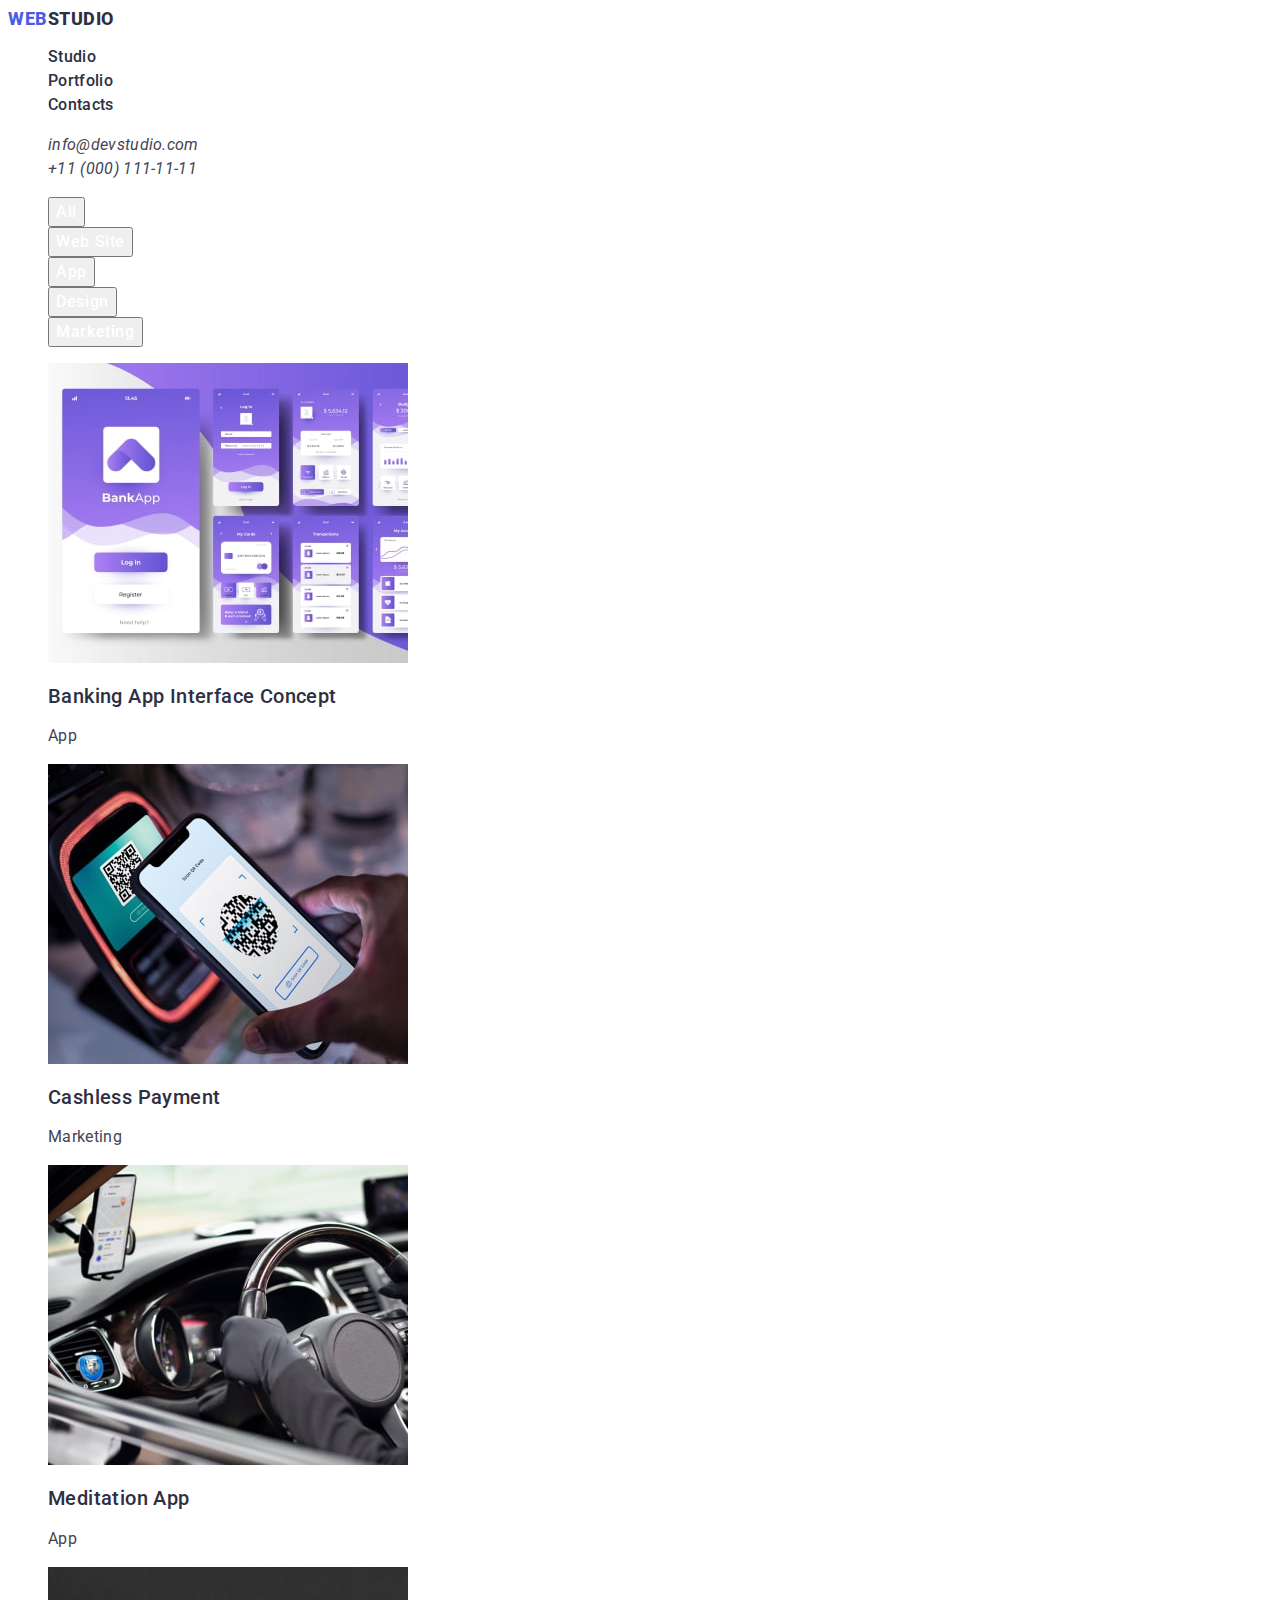
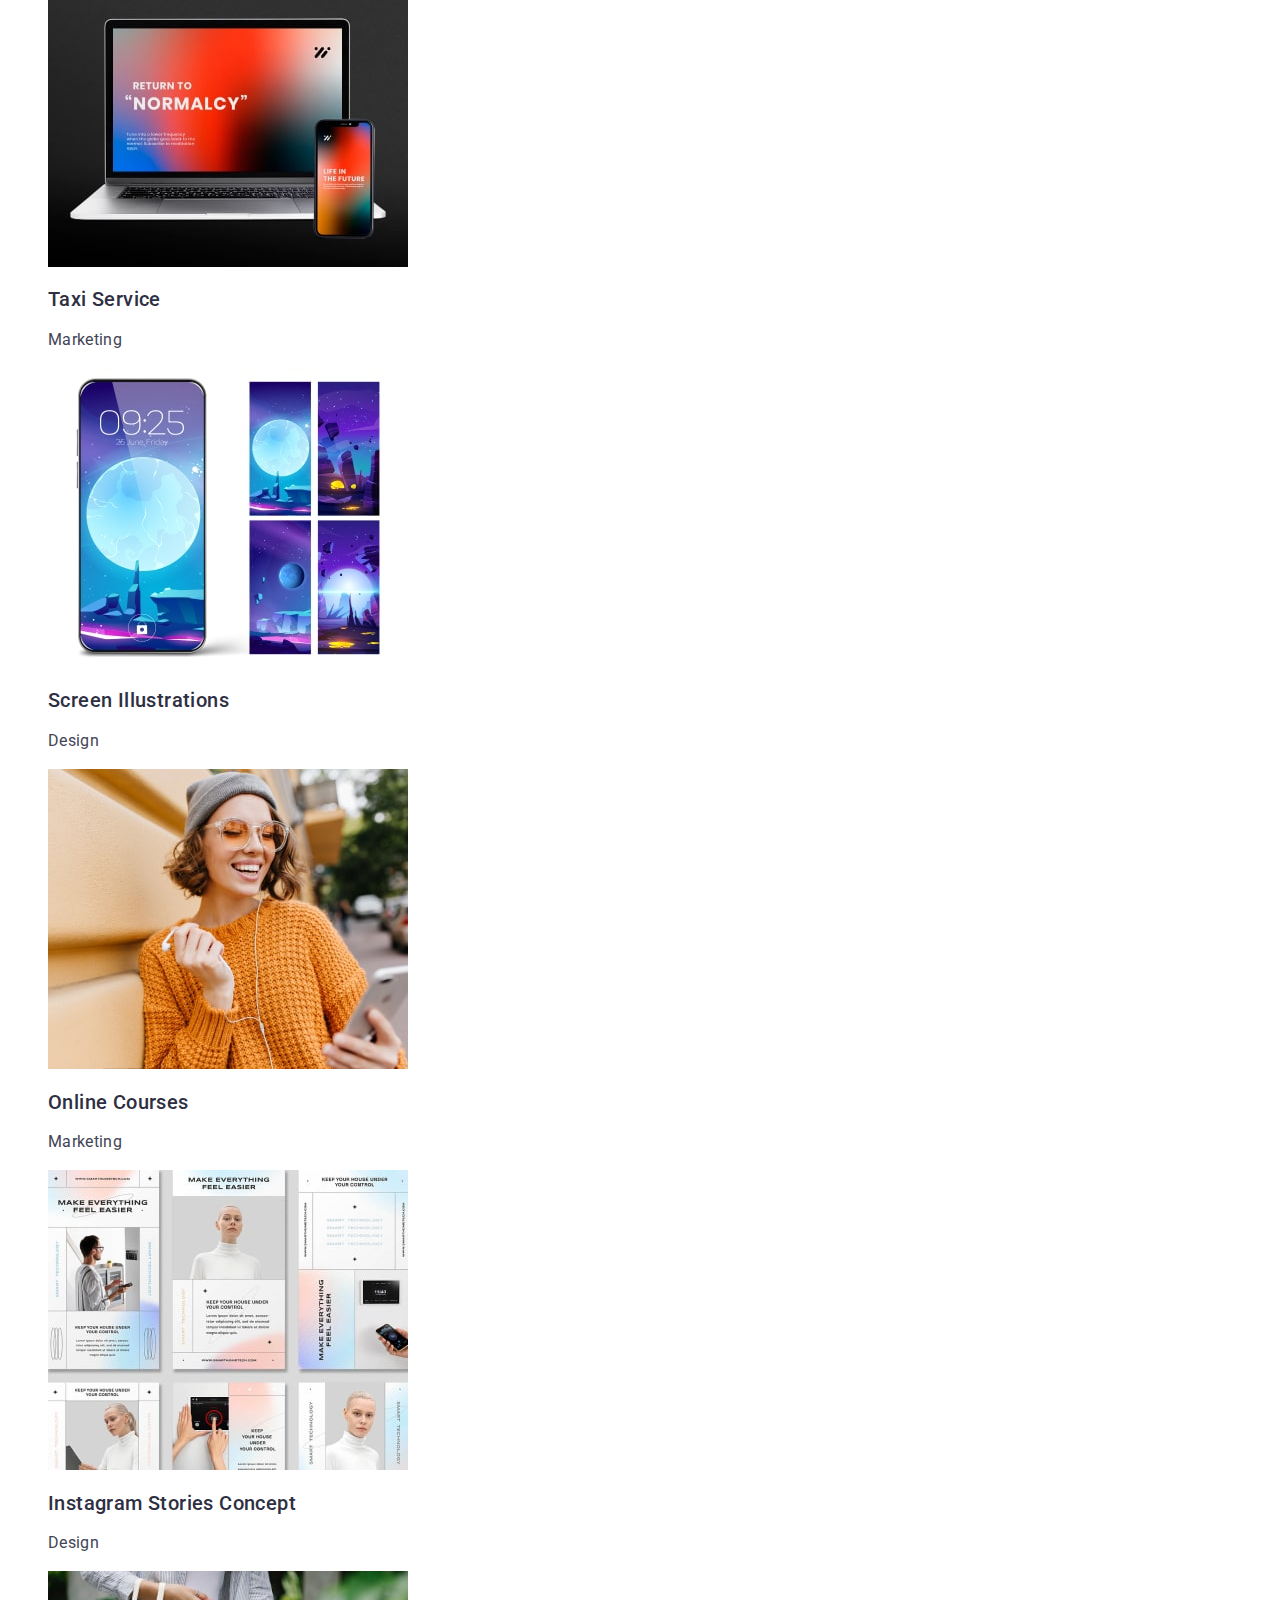
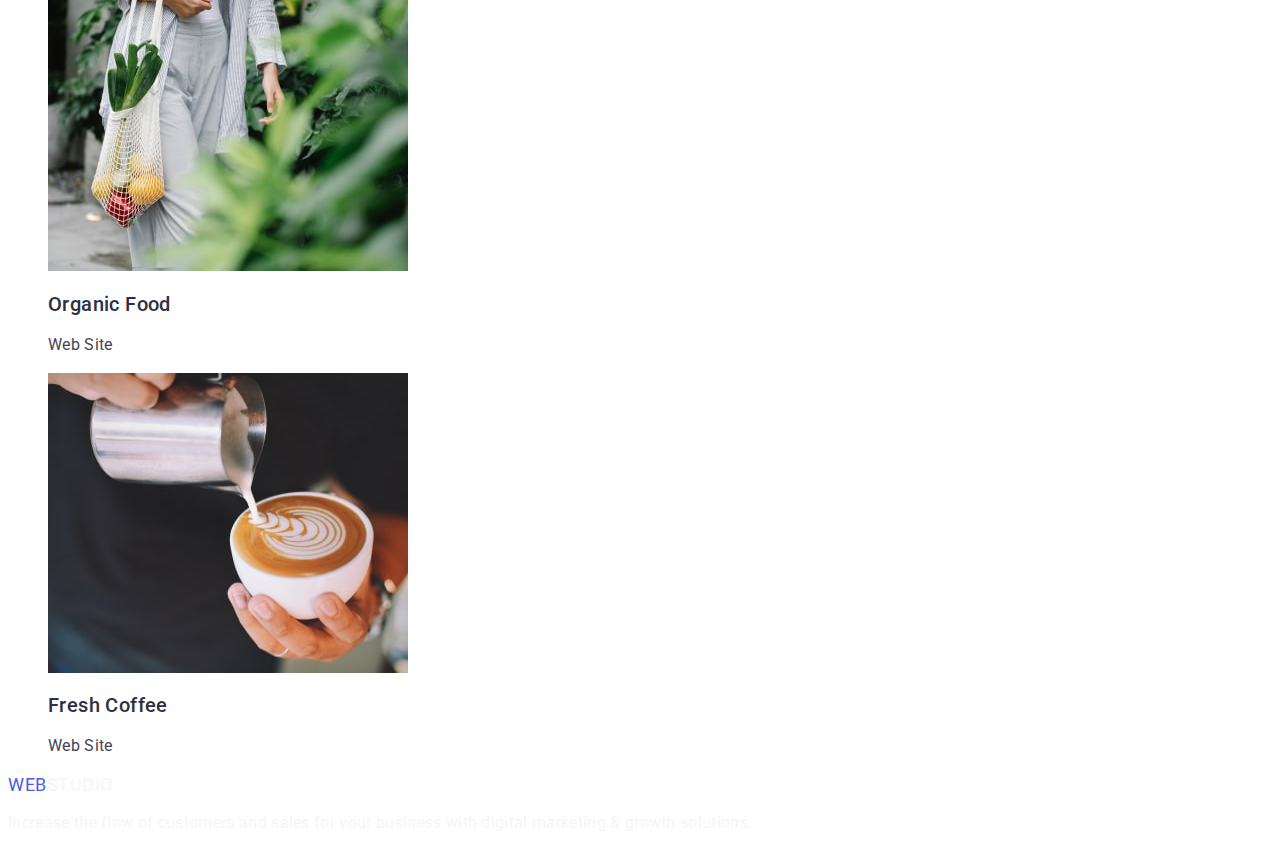
==== portfolio.html @ 245b5b74 "portfolio" ====
<!DOCTYPE html>
<html lang="en">
  <head>
    <meta charset="UTF-8" />
    <meta http-equiv="X-UA-Compatible" content="IE=edge" />
    <meta name="viewport" content="width=device-width, initial-scale=1.0" />
    <link rel="preconnect" href="https://fonts.googleapis.com" />
    <link rel="preconnect" href="https://fonts.gstatic.com" crossorigin />
    <link
      href="https://fonts.googleapis.com/css2?family=Raleway:wght@800&family=Roboto:wght@400;500;700&display=swap"
      rel="stylesheet"
    />
    <title>WebStudio</title>
    <link rel="stylesheet" href="./css/styles.css" />
  </head>
  <body>
    <header class="header">
      <nav class="header-navigation">
        <a href="./index.html" class="header-logo link"
          ><span>Web</span>Studio</a
        >
        <ul class="header-menu">
          <li class="header-menu-item list">
            <a class="header-menu-link link" href="">Studio</a>
          </li>
          <li class="header-menu-item list">
            <a class="header-menu-link link" href="./portfolio.html"
              >Portfolio</a
            >
          </li>
          <li class="header-menu-item list">
            <a class="header-menu-link link" href="">Contacts</a>
          </li>
        </ul>
      </nav>
      <address>
        <ul class="header-contacts list">
          <li>
            <a
              class="header-contacts-link link"
              href="mailto:info@devstudio.com"
              >info@devstudio.com</a
            >
          </li>
          <li>
            <a class="header-contacts-link link" href="tel:+110001111111"
              >+11 (000) 111-11-11</a
            >
          </li>
        </ul>
      </address>
    </header>

    <main>
      <section>
        <ul class="list">
          <li>
            <button type="button" class="portfolio-btn">All</button>
          </li>
          <li>
            <button type="button" class="portfolio-btn">Web Site</button>
          </li>
          <li>
            <button type="button" class="portfolio-btn">App</button>
          </li>
          <li>
            <button type="button" class="portfolio-btn">Design</button>
          </li>
          <li>
            <button type="button" class="portfolio-btn">Marketing</button>
          </li>
        </ul>
      </section>
      <section>
        <ul class="portfolio list">
          <li class="portfolio-item">
            <img
              src="./images/prtfl1.jpg"
              alt="Banking App photo"
              width="360"
              height="300"
            />
            <h2 class="portfolio-title">Banking App Interface Concept</h2>
            <p class="portfolio-text">App</p>
          </li>

          <li class="portfolio-item">
            <img
              src="./images/prtfl2.jpg"
              alt="Cashless Payment photo"
              width="360"
              height="300"
            />
            <h2 class="portfolio-title">Cashless Payment</h2>
            <p class="portfolio-text">Marketing</p>
          </li>

          <li class="portfolio-item">
            <img
              src="./images/prtfl3.jpg"
              alt="Meditation App photo"
              width="360"
              height="300"
            />
            <h2 class="portfolio-title">Meditation App</h2>
            <p class="portfolio-text">App</p>
          </li>

          <li class="portfolio-item">
            <img
              src="./images/prtfl4.jpg"
              alt="Taxi Service photo"
              width="360"
              height="300"
            />
            <h2 class="portfolio-title">Taxi Service</h2>
            <p class="portfolio-text">Marketing</p>
          </li>

          <li class="portfolio-item">
            <img
              src="./images/prtfl5.jpg"
              alt="Screen Illustrations photo"
              width="360"
              height="300"
            />
            <h2 class="portfolio-title">Screen Illustrations</h2>
            <p class="portfolio-text">Design</p>
          </li>

          <li class="portfolio-item">
            <img
              src="./images/prtfl6.jpg"
              alt="Online Courses photo"
              width="360"
              height="300"
            />
            <h2 class="portfolio-title">Online Courses</h2>
            <p class="portfolio-text">Marketing</p>
          </li>

          <li class="portfolio-item">
            <img
              src="./images/prtfl7.jpg"
              alt="Instagram Stories photo"
              width="360"
              height="300"
            />
            <h2 class="portfolio-title">Instagram Stories Concept</h2>
            <p class="portfolio-text">Design</p>
          </li>

          <li class="portfolio-item">
            <img
              src="./images/prtfl8.jpg"
              alt="Organic Food photo"
              width="360"
              height="300"
            />
            <h2 class="portfolio-title">Organic Food</h2>
            <p class="portfolio-text">Web Site</p>
          </li>

          <li class="portfolio-item">
            <img
              src="./images/prtfl9.jpg"
              alt="Fresh Coffee photo"
              width="360"
              height="300"
            />
            <h2 class="portfolio-title">Fresh Coffee</h2>
            <p class="portfolio-text">Web Site</p>
          </li>
        </ul>
      </section>
    </main>
    <footer class="footer">
      <a href="./index.html" class="footer-logo link"><span>Web</span>Studio</a>
      <p class="footer-text">
        Increase the flow of customers and sales for your business with digital
        marketing & growth solutions.
      </p>
    </footer>
  </body>
</html>
---- css/styles.css ----
:root {
  --title-color: #2e2f42;
  --text-color: #434455;
  --second-text-color: #ffffff;
}

body {
  font-family: "Raleway", sans-serif;
  font-family: "Roboto", sans-serif;
}

.link {
  text-decoration: none;
}
.list {
  list-style-type: none;
}

/*---------------HEADER--------------- */

.header {
}
.header-navigation {
}
.header-logo {
  font-weight: 800;
  font-size: 18px;
  line-height: 1.17;
  letter-spacing: 0.03em;
  text-transform: uppercase;
  color: #2e2f42;
}
.header-logo span {
  color: #4d5ae5;
}
.header-menu {
}
.header-menu-item {
}
.header-menu-link {
  font-weight: 500;
  font-size: 16px;
  line-height: 1.5;
  letter-spacing: 0.02em;
  color: var(--title-color);
}
.header-menu-link:hover,
.header-menu-link:focus {
  color: #404bbf;
}
.header-contacts {
}
.header-contacts-link {
  font-weight: 400;
  font-size: 16px;
  line-height: 1.5;
  letter-spacing: 0.02em;
  color: var(--text-color);
}
.header-contacts-link:hover,
.header-contacts-link:focus {
  color: #404bbf;
}
/*---------------HERO--------------- */
.hero {
}
.hero-title {
  font-weight: 700;
  font-size: 56px;
  line-height: 1.07;
  letter-spacing: 0.02em;
  color: #ffffff;
}
.hero-btn {
  font-family: inherit;
  font-weight: 500;
  font-size: 16px;
  line-height: 1.5;
  letter-spacing: 0.04em;
  color: #ffffff;
  cursor: pointer;
}
/*---------------BENEFITS--------------- */
.benefits {
}
.benefits-list {
}
.benefits-item {
}
.benefits-subtitle {
  font-weight: 500;
  font-size: 20px;
  line-height: 1.2;
  letter-spacing: 0.02em;
  color: var(--title-color);
}
.benefits-item-text {
  font-size: 16px;
  line-height: 1.5;
  letter-spacing: 0.02em;
  color: var(--text-color);
}
/*---------------PRODUCTS--------------- */
.products-title {
}
.products-list {
}
.products-item {
}
/*---------------TEAM--------------- */
.team {
  font-weight: 700;
  font-size: 36px;
  line-height: 1.11;
  text-align: center;
  letter-spacing: 0.02em;
  text-transform: capitalize;
  color: var(--title-color);
}
.team-list {
}
.list {
}
.team-list-item {
}
.team-img {
}
.team-title {
  font-weight: 500;
  font-size: 20px;
  line-height: 1.2;
  text-align: center;
  letter-spacing: 0.02em;
  color: var(--title-color);
}
.team-text {
  font-size: 16px;
  line-height: 1.5;
  text-align: center;
  letter-spacing: 0.02em;
  color: var(--text-color);
}
/*---------------FOOTER--------------- */
.footer {
}
.footer-logo {
  ont-weight: 800;
  font-size: 18px;
  line-height: 1.17;
  display: flex;
  align-items: center;
  letter-spacing: 0.03em;
  text-transform: uppercase;
  color: #f4f4fd;
}
.footer-logo span {
  color: #4d5ae5;
}
.link {
}
.footer-text {
  font-size: 16px;
  line-height: 1.5;
  letter-spacing: 0.02em;
  color: #f4f4fd;
}
/*---------------PORTFOLIO--------------- */
.portfolio-btn {
  font-family: inherit;
  font-weight: 500;
  font-size: 16px;
  line-height: 1.5;
  display: flex;
  align-items: center;
  text-align: center;
  letter-spacing: 0.04em;
  color: var(--second-text-color);
  cursor: pointer;
}
.portfolio-btn:hover,
.portfolio-btn:focus {
  color: #4d5ae5;
}
.portfolio {
}
.list {
}
.portfolio-item {
}
.portfolio-title {
  font-weight: 500;
  font-size: 20px;
  line-height: 1.2;
  letter-spacing: 0.02em;
  color: var(--title-color);
}
.portfolio-text {
  font-size: 16px;
  line-height: 1.5;
  letter-spacing: 0.02em;
  color: var(--text-color);
}
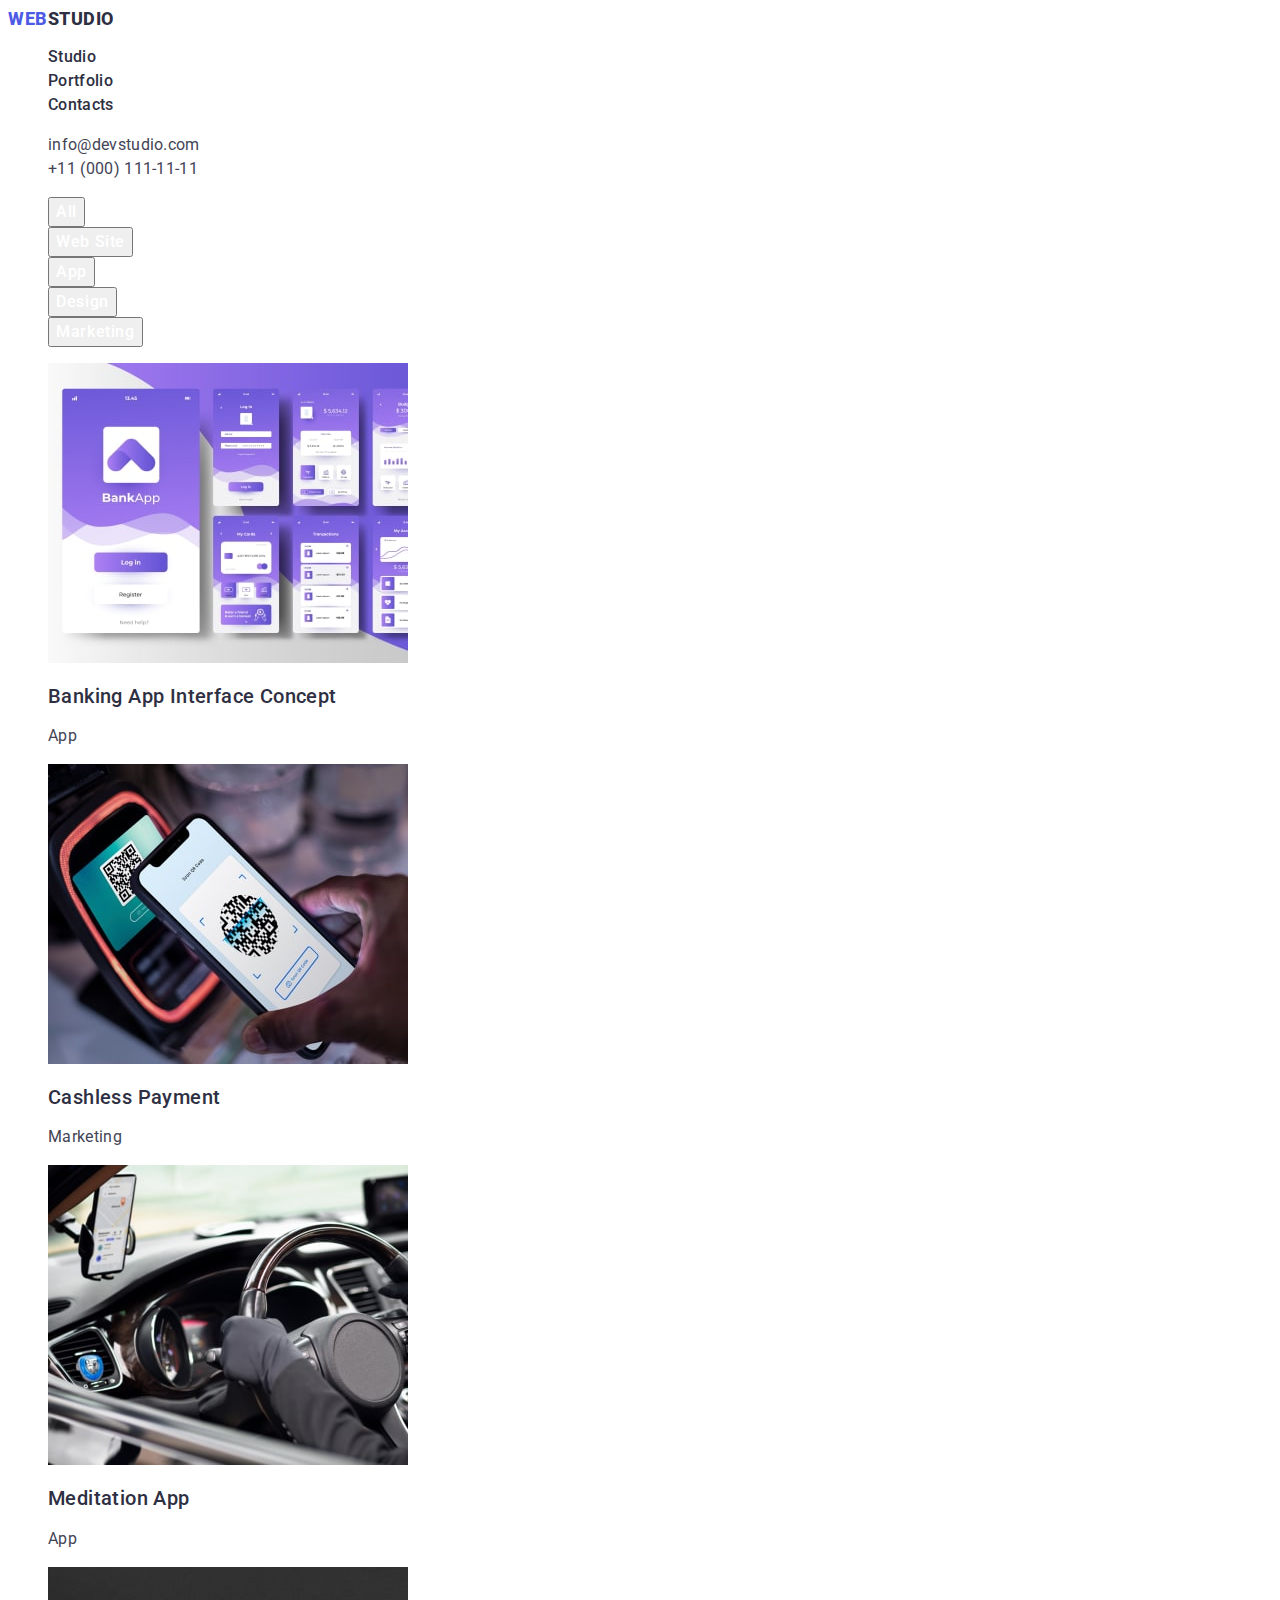
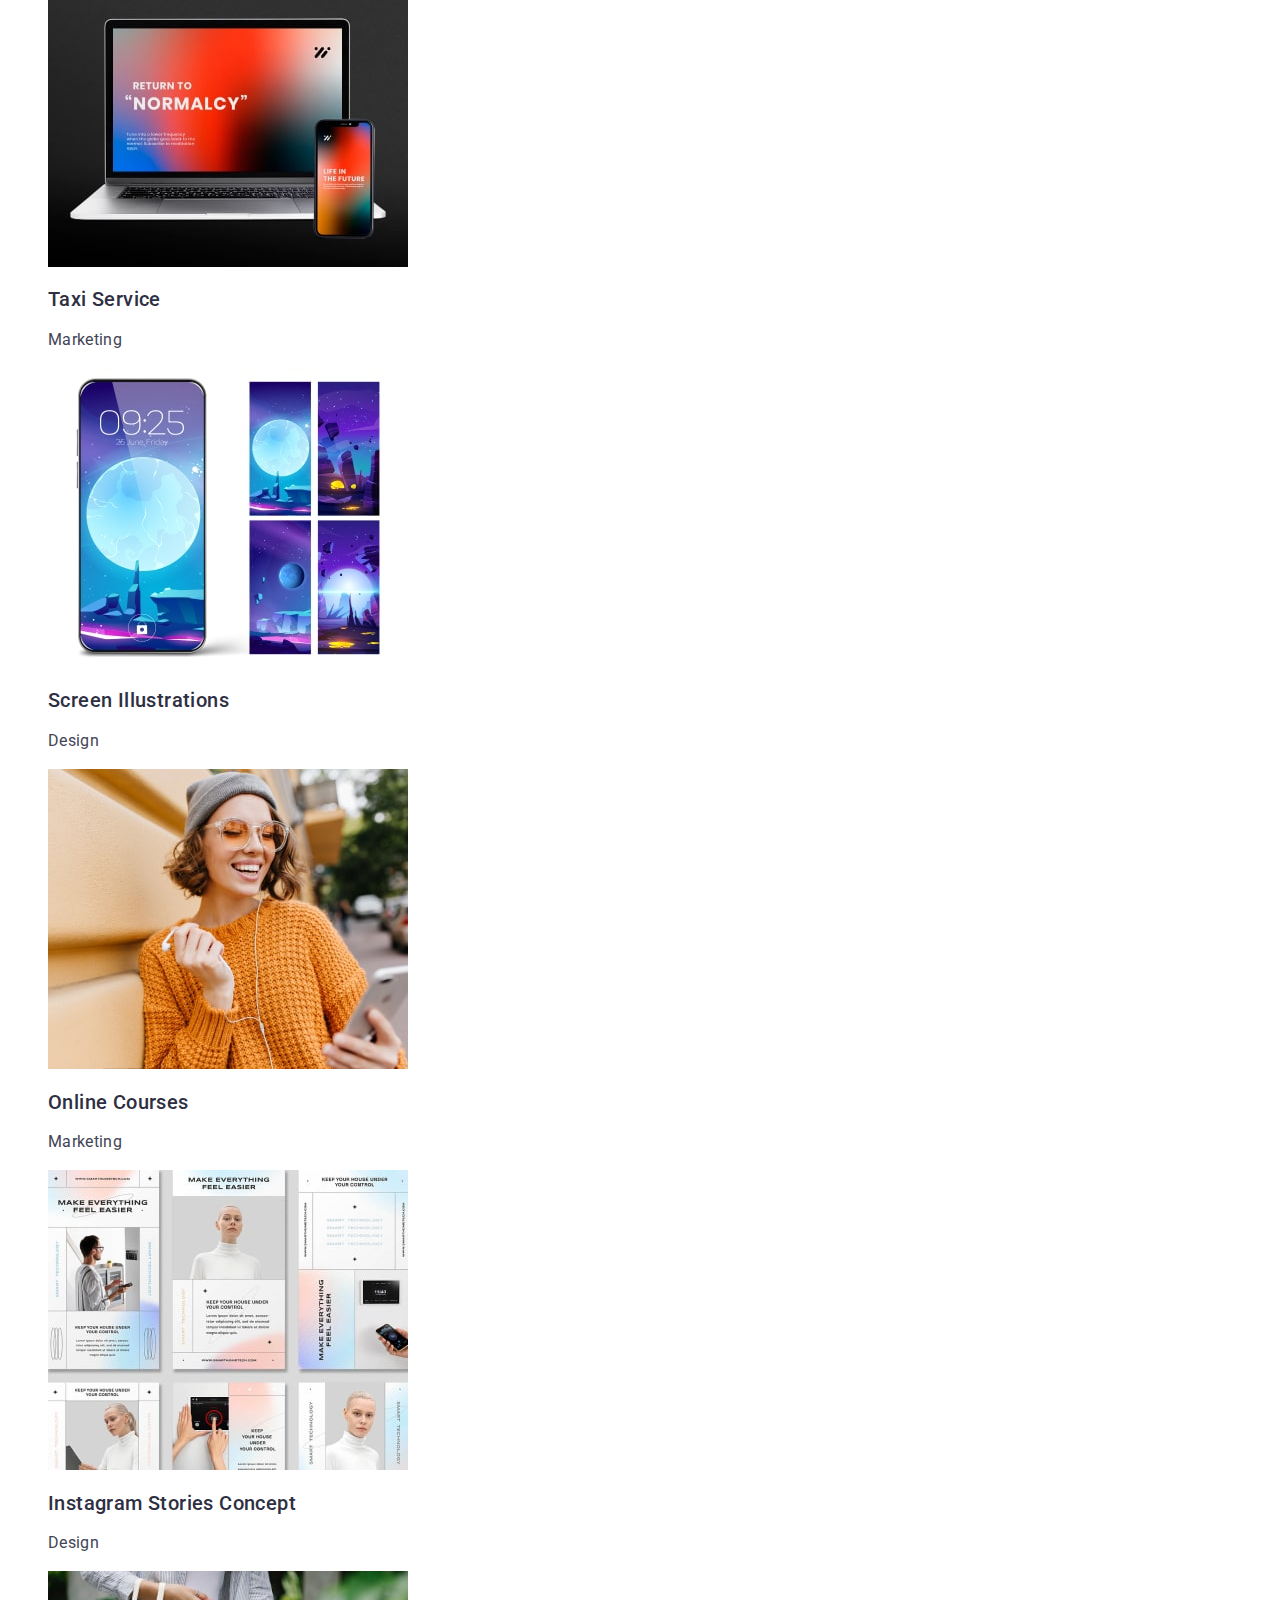
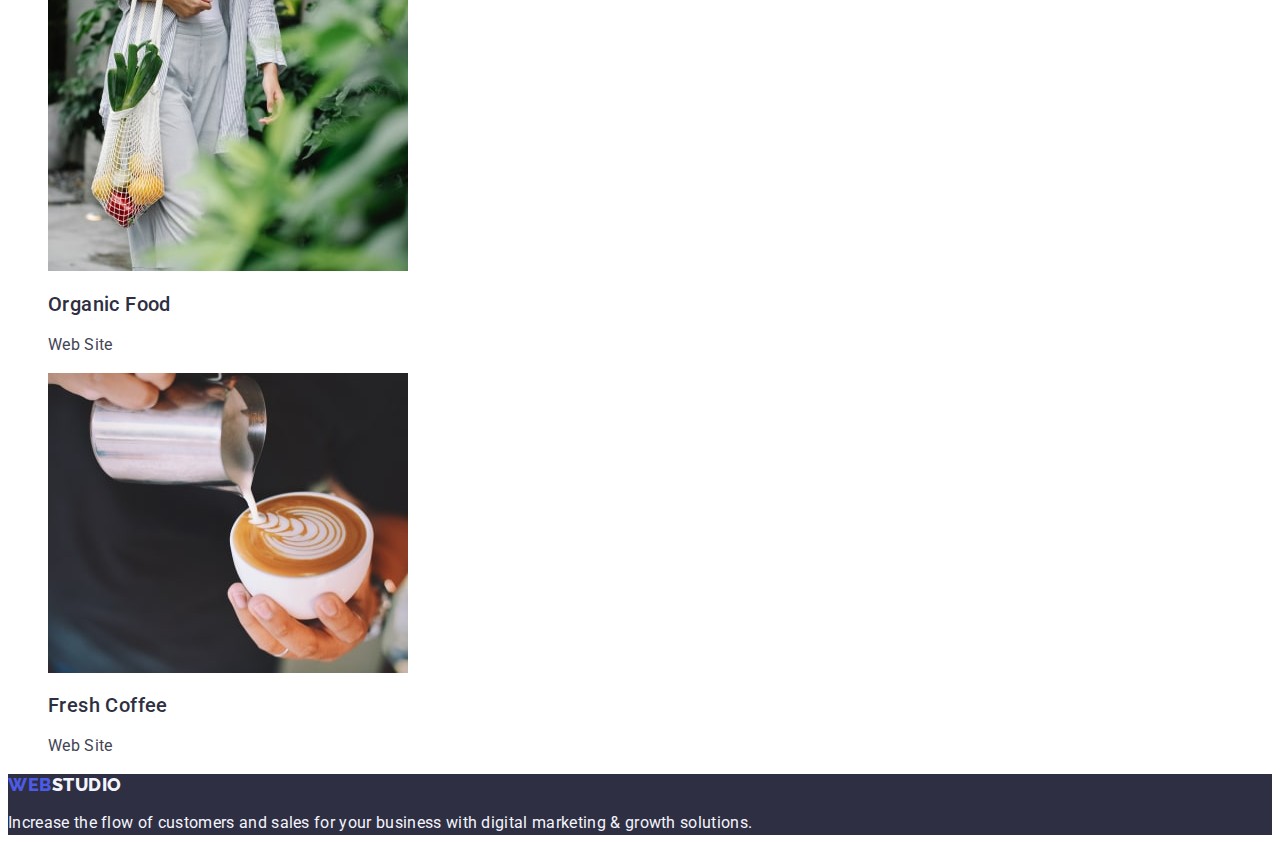
==== commit e46e98c3: "portfolio2" ====
--- a/portfolio.html
+++ b/portfolio.html
@@ -17,11 +17,11 @@
     <header class="header">
       <nav class="header-navigation">
         <a href="./index.html" class="header-logo link"
-          ><span>Web</span>Studio</a
+          >Web<span>Studio</span></a
         >
         <ul class="header-menu">
           <li class="header-menu-item list">
-            <a class="header-menu-link link" href="">Studio</a>
+            <a class="header-menu-link link" href="./index.html">Studio</a>
           </li>
           <li class="header-menu-item list">
             <a class="header-menu-link link" href="./portfolio.html"
@@ -33,7 +33,7 @@
           </li>
         </ul>
       </nav>
-      <address>
+      <address class="address">
         <ul class="header-contacts list">
           <li>
             <a
@@ -53,6 +53,7 @@
 
     <main>
       <section>
+        <nav>
         <ul class="list">
           <li>
             <button type="button" class="portfolio-btn">All</button>
@@ -69,6 +70,7 @@
           <li>
             <button type="button" class="portfolio-btn">Marketing</button>
           </li>
+          </nav>
         </ul>
       </section>
       <section>
@@ -175,7 +177,7 @@
       </section>
     </main>
     <footer class="footer">
-      <a href="./index.html" class="footer-logo link"><span>Web</span>Studio</a>
+      <a href="./index.html" class="footer-logo link">Web<span>Studio</span></a>
       <p class="footer-text">
         Increase the flow of customers and sales for your business with digital
         marketing & growth solutions.
--- a/css/styles.css
+++ b/css/styles.css
@@ -2,11 +2,14 @@
   --title-color: #2e2f42;
   --text-color: #434455;
   --second-text-color: #ffffff;
+  --accent-color: #4d5ae5;
 }
 
 body {
   font-family: "Raleway", sans-serif;
   font-family: "Roboto", sans-serif;
+  background-color: #ffffff;
+  color: var(--text-color);
 }
 
 .link {
@@ -28,10 +31,10 @@
   line-height: 1.17;
   letter-spacing: 0.03em;
   text-transform: uppercase;
+  color: #4d5ae5;
+}
+.header-logo span {
   color: #2e2f42;
-}
-.header-logo span {
-  color: #4d5ae5;
 }
 .header-menu {
 }
@@ -47,6 +50,9 @@
 .header-menu-link:hover,
 .header-menu-link:focus {
   color: #404bbf;
+}
+.address {
+  font-style: normal;
 }
 .header-contacts {
 }
@@ -78,7 +84,12 @@
   line-height: 1.5;
   letter-spacing: 0.04em;
   color: #ffffff;
+  background-color: #4d5ae5;
   cursor: pointer;
+}
+.hero-btn:hover,
+.hero-btn:focus {
+  background-color: #404bbf;
 }
 /*---------------BENEFITS--------------- */
 .benefits {
@@ -108,6 +119,9 @@
 .products-item {
 }
 /*---------------TEAM--------------- */
+.team-section {
+  background-color: #f4f4fd;
+}
 .team {
   font-weight: 700;
   font-size: 36px;
@@ -122,6 +136,7 @@
 .list {
 }
 .team-list-item {
+  background-color: #ffffff;
 }
 .team-img {
 }
@@ -142,19 +157,19 @@
 }
 /*---------------FOOTER--------------- */
 .footer {
+  background-color: var(--title-color);
 }
 .footer-logo {
-  ont-weight: 800;
+  font-family: "Raleway", sans-serif;
+  font-weight: 800;
   font-size: 18px;
   line-height: 1.17;
-  display: flex;
-  align-items: center;
   letter-spacing: 0.03em;
   text-transform: uppercase;
+  color: var(--accent-color);
+}
+.footer-logo span {
   color: #f4f4fd;
-}
-.footer-logo span {
-  color: #4d5ae5;
 }
 .link {
 }
@@ -170,9 +185,6 @@
   font-weight: 500;
   font-size: 16px;
   line-height: 1.5;
-  display: flex;
-  align-items: center;
-  text-align: center;
   letter-spacing: 0.04em;
   color: var(--second-text-color);
   cursor: pointer;
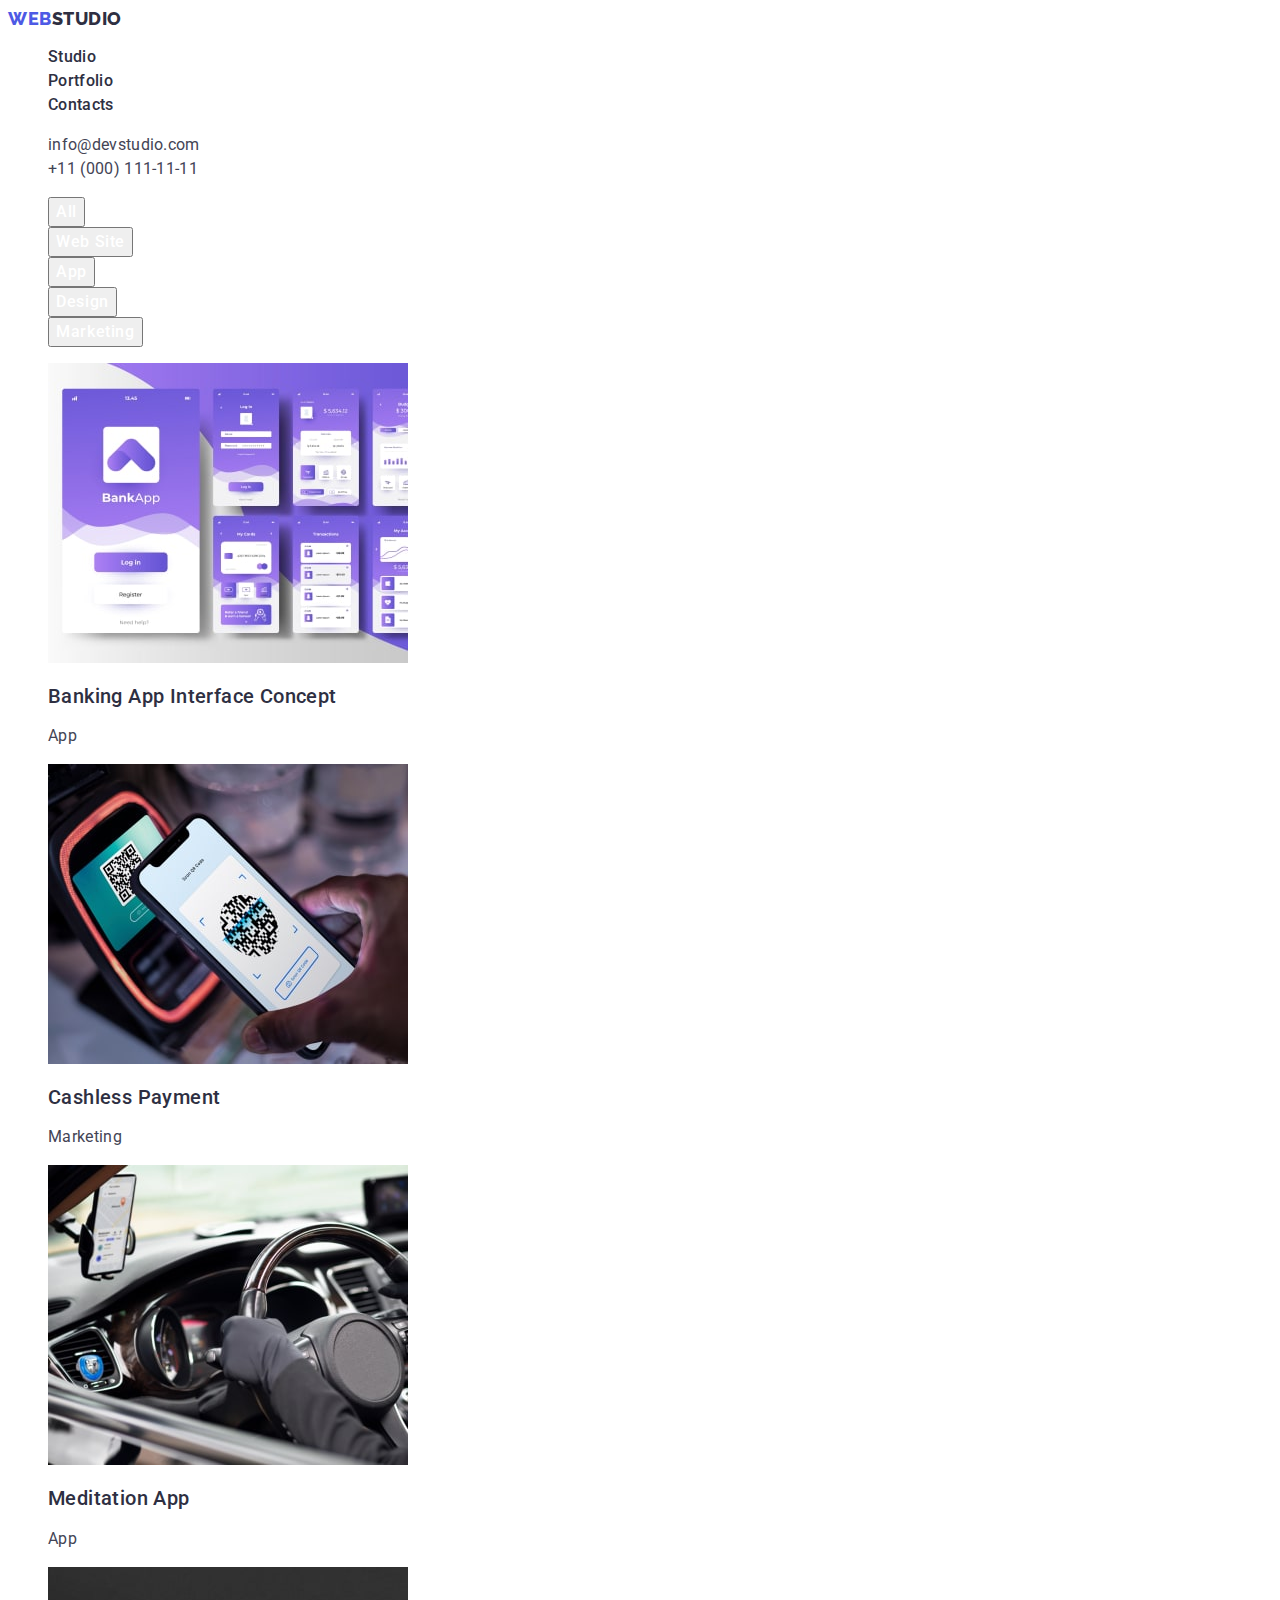
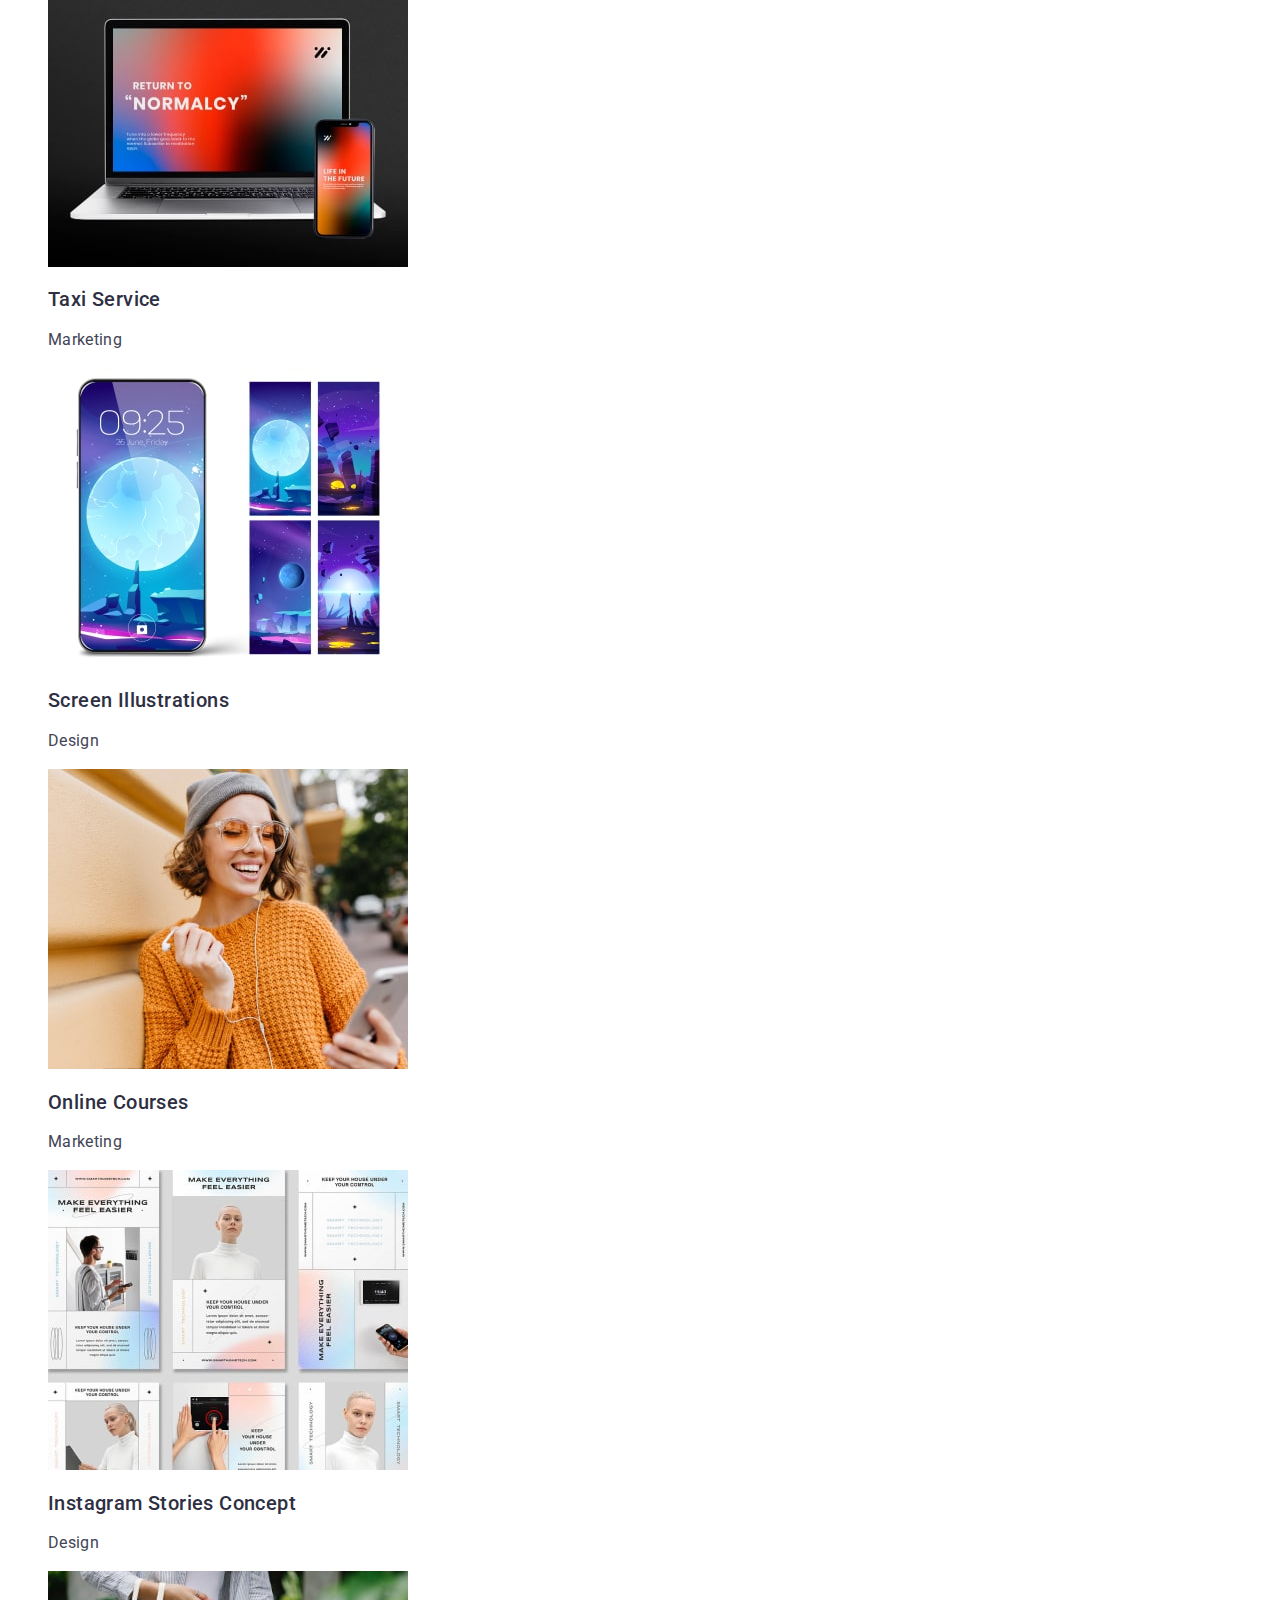
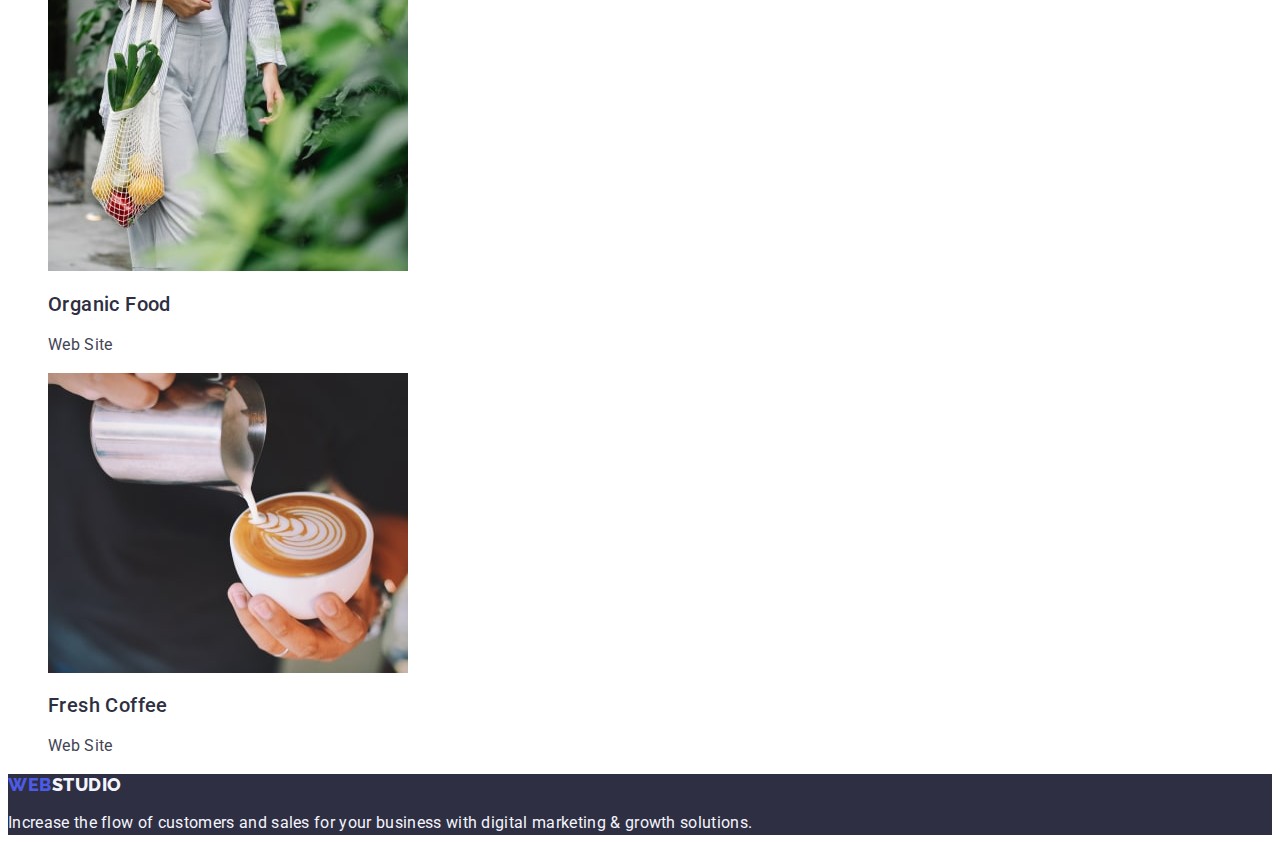
==== commit 01f768bf: "portfolio3" ====
--- a/portfolio.html
+++ b/portfolio.html
@@ -53,25 +53,26 @@
 
     <main>
       <section>
+        <h1 hidden>Portfolio</h1>
         <nav>
-        <ul class="list">
-          <li>
-            <button type="button" class="portfolio-btn">All</button>
-          </li>
-          <li>
-            <button type="button" class="portfolio-btn">Web Site</button>
-          </li>
-          <li>
-            <button type="button" class="portfolio-btn">App</button>
-          </li>
-          <li>
-            <button type="button" class="portfolio-btn">Design</button>
-          </li>
-          <li>
-            <button type="button" class="portfolio-btn">Marketing</button>
-          </li>
-          </nav>
-        </ul>
+          <ul class="list">
+            <li>
+              <button type="button" class="portfolio-btn">All</button>
+            </li>
+            <li>
+              <button type="button" class="portfolio-btn">Web Site</button>
+            </li>
+            <li>
+              <button type="button" class="portfolio-btn">App</button>
+            </li>
+            <li>
+              <button type="button" class="portfolio-btn">Design</button>
+            </li>
+            <li>
+              <button type="button" class="portfolio-btn">Marketing</button>
+            </li>
+          </ul>
+        </nav>
       </section>
       <section>
         <ul class="portfolio list">
--- a/css/styles.css
+++ b/css/styles.css
@@ -16,7 +16,7 @@
   text-decoration: none;
 }
 .list {
-  list-style-type: none;
+  list-style: none;
 }
 
 /*---------------HEADER--------------- */
@@ -26,6 +26,7 @@
 .header-navigation {
 }
 .header-logo {
+  font-family: "Raleway", sans-serif;
   font-weight: 800;
   font-size: 18px;
   line-height: 1.17;
@@ -69,12 +70,14 @@
 }
 /*---------------HERO--------------- */
 .hero {
+  background-color: var(--title-color);
 }
 .hero-title {
   font-weight: 700;
   font-size: 56px;
   line-height: 1.07;
   letter-spacing: 0.02em;
+  text-align: center;
   color: #ffffff;
 }
 .hero-btn {
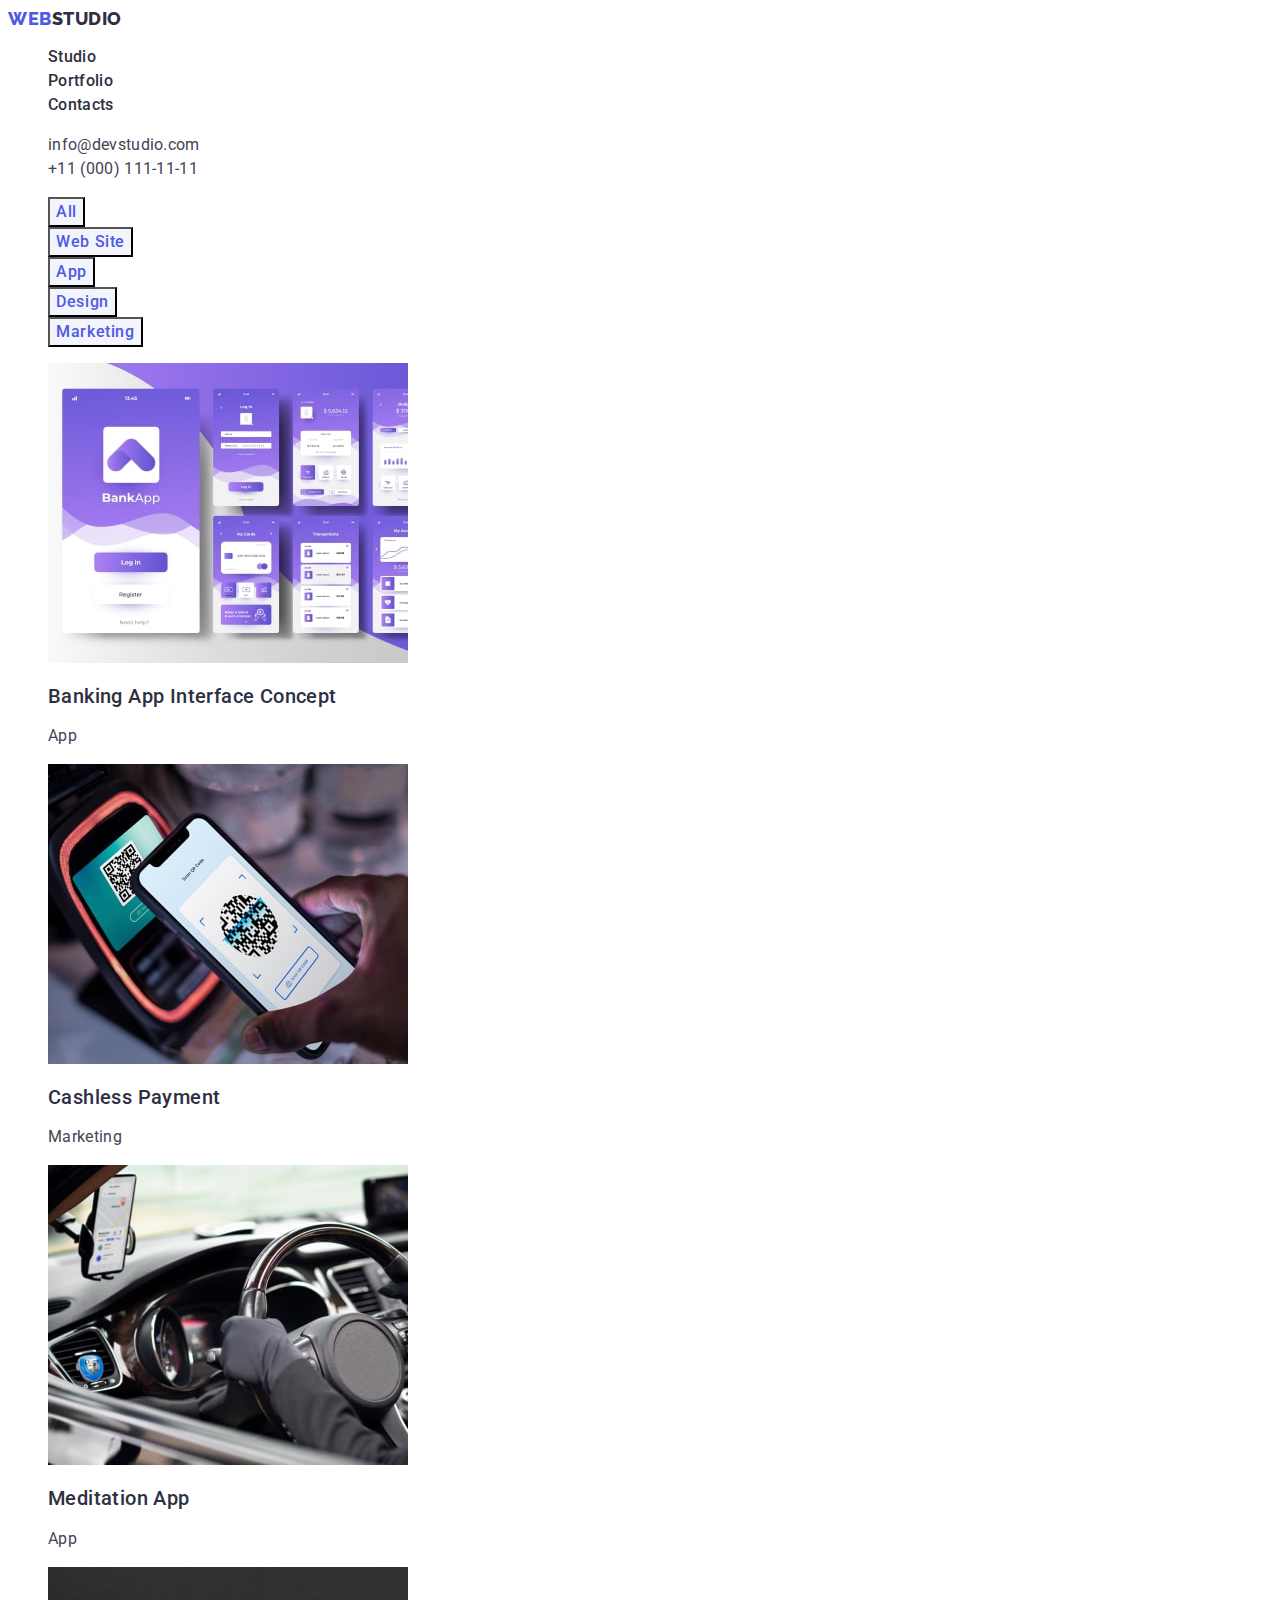
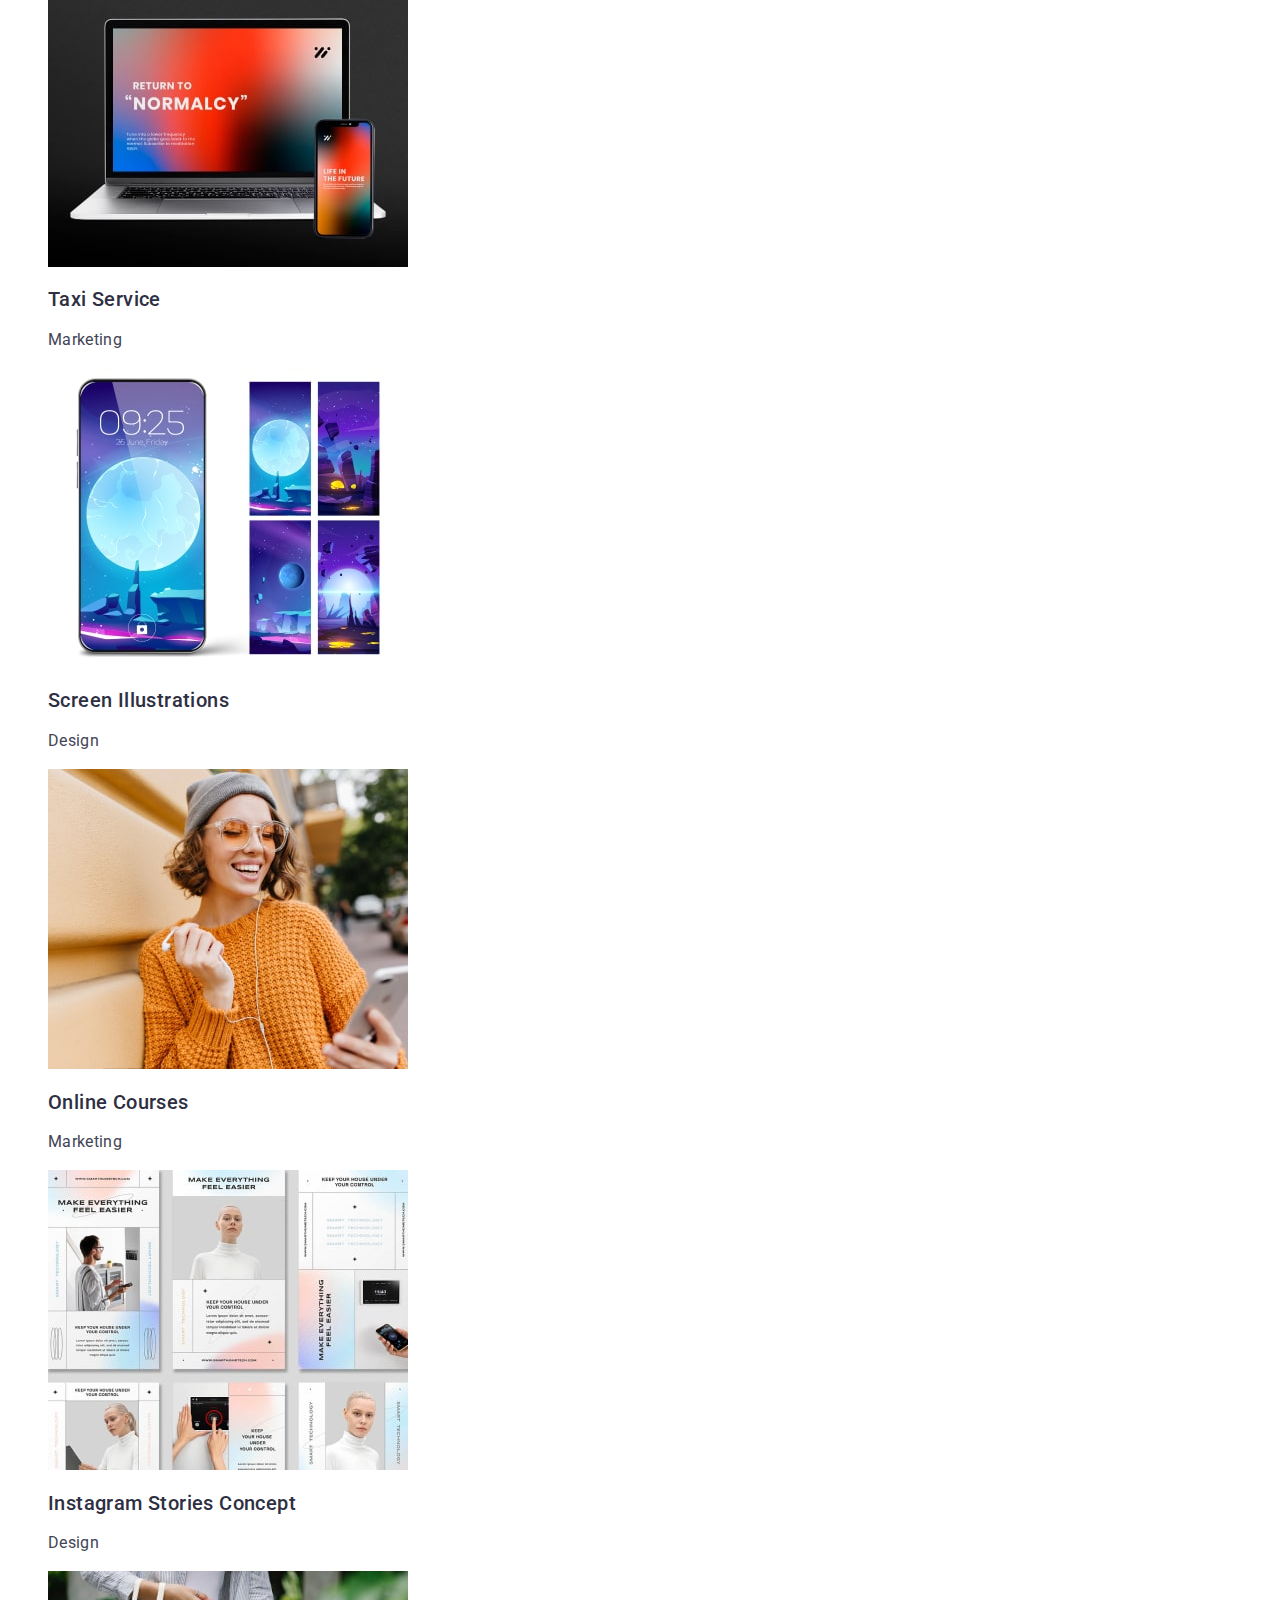
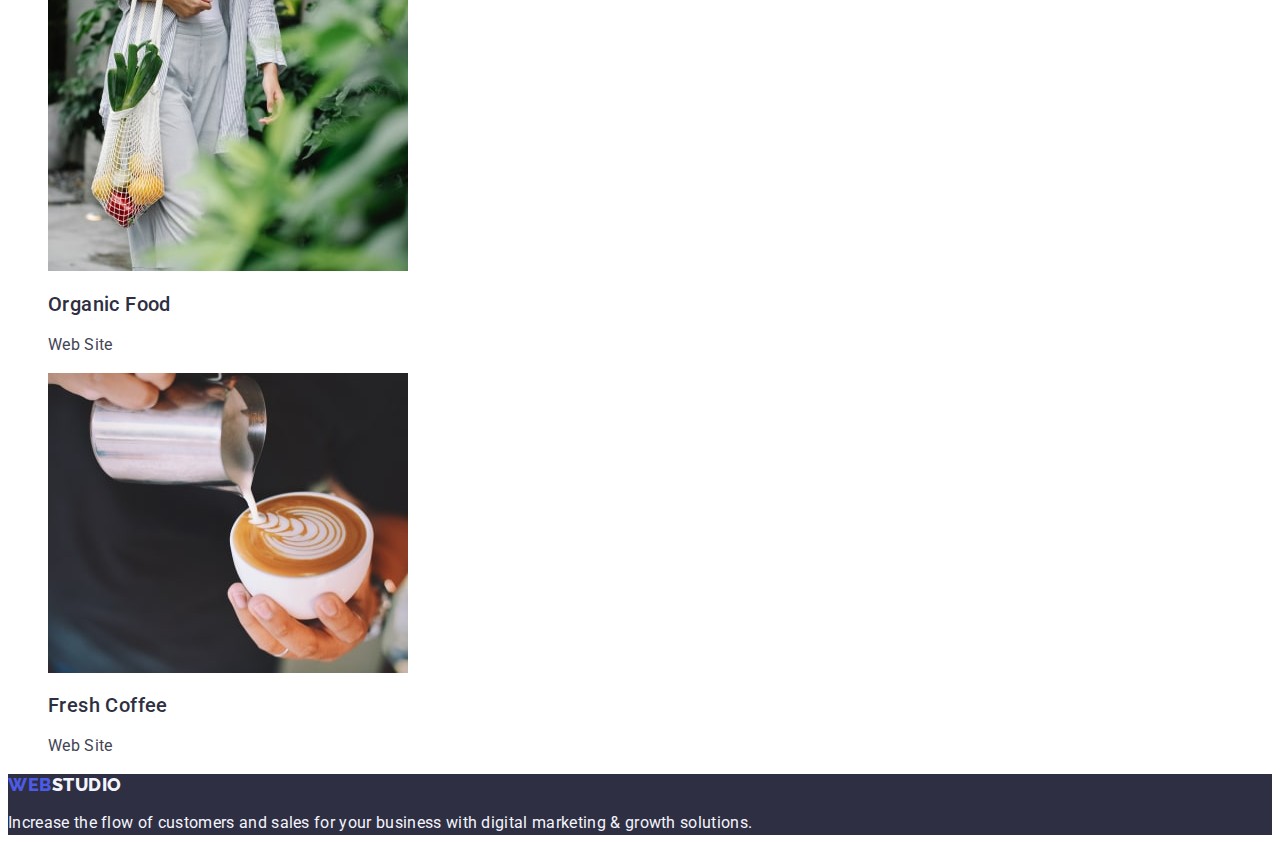
==== commit c1679f34: "portfolio" ====
--- a/portfolio.html
+++ b/portfolio.html
@@ -17,9 +17,9 @@
     <header class="header">
       <nav class="header-navigation">
         <a href="./index.html" class="header-logo link"
-          >Web<span>Studio</span></a
+          >Web<span class="header-logo-span">Studio</span></a
         >
-        <ul class="header-menu">
+        <ul class="header-menu list">
           <li class="header-menu-item list">
             <a class="header-menu-link link" href="./index.html">Studio</a>
           </li>
@@ -54,131 +54,158 @@
     <main>
       <section>
         <h1 hidden>Portfolio</h1>
-        <nav>
-          <ul class="list">
-            <li>
-              <button type="button" class="portfolio-btn">All</button>
-            </li>
-            <li>
-              <button type="button" class="portfolio-btn">Web Site</button>
-            </li>
-            <li>
-              <button type="button" class="portfolio-btn">App</button>
-            </li>
-            <li>
-              <button type="button" class="portfolio-btn">Design</button>
-            </li>
-            <li>
-              <button type="button" class="portfolio-btn">Marketing</button>
-            </li>
-          </ul>
-        </nav>
-      </section>
-      <section>
+
+        <ul class="list">
+          <li>
+            <button type="button" class="portfolio-btn">All</button>
+          </li>
+          <li>
+            <button type="button" class="portfolio-btn">Web Site</button>
+          </li>
+          <li>
+            <button type="button" class="portfolio-btn">App</button>
+          </li>
+          <li>
+            <button type="button" class="portfolio-btn">Design</button>
+          </li>
+          <li>
+            <button type="button" class="portfolio-btn">Marketing</button>
+          </li>
+        </ul>
+
         <ul class="portfolio list">
-          <li class="portfolio-item">
-            <img
-              src="./images/prtfl1.jpg"
-              alt="Banking App photo"
-              width="360"
-              height="300"
-            />
-            <h2 class="portfolio-title">Banking App Interface Concept</h2>
-            <p class="portfolio-text">App</p>
-          </li>
-
-          <li class="portfolio-item">
-            <img
-              src="./images/prtfl2.jpg"
-              alt="Cashless Payment photo"
-              width="360"
-              height="300"
-            />
-            <h2 class="portfolio-title">Cashless Payment</h2>
-            <p class="portfolio-text">Marketing</p>
-          </li>
-
-          <li class="portfolio-item">
-            <img
-              src="./images/prtfl3.jpg"
-              alt="Meditation App photo"
-              width="360"
-              height="300"
-            />
-            <h2 class="portfolio-title">Meditation App</h2>
-            <p class="portfolio-text">App</p>
-          </li>
-
-          <li class="portfolio-item">
-            <img
-              src="./images/prtfl4.jpg"
-              alt="Taxi Service photo"
-              width="360"
-              height="300"
-            />
-            <h2 class="portfolio-title">Taxi Service</h2>
-            <p class="portfolio-text">Marketing</p>
-          </li>
-
-          <li class="portfolio-item">
-            <img
-              src="./images/prtfl5.jpg"
-              alt="Screen Illustrations photo"
-              width="360"
-              height="300"
-            />
-            <h2 class="portfolio-title">Screen Illustrations</h2>
-            <p class="portfolio-text">Design</p>
-          </li>
-
-          <li class="portfolio-item">
-            <img
-              src="./images/prtfl6.jpg"
-              alt="Online Courses photo"
-              width="360"
-              height="300"
-            />
-            <h2 class="portfolio-title">Online Courses</h2>
-            <p class="portfolio-text">Marketing</p>
-          </li>
-
-          <li class="portfolio-item">
-            <img
-              src="./images/prtfl7.jpg"
-              alt="Instagram Stories photo"
-              width="360"
-              height="300"
-            />
-            <h2 class="portfolio-title">Instagram Stories Concept</h2>
-            <p class="portfolio-text">Design</p>
-          </li>
-
-          <li class="portfolio-item">
-            <img
-              src="./images/prtfl8.jpg"
-              alt="Organic Food photo"
-              width="360"
-              height="300"
-            />
-            <h2 class="portfolio-title">Organic Food</h2>
-            <p class="portfolio-text">Web Site</p>
-          </li>
-
-          <li class="portfolio-item">
-            <img
-              src="./images/prtfl9.jpg"
-              alt="Fresh Coffee photo"
-              width="360"
-              height="300"
-            />
-            <h2 class="portfolio-title">Fresh Coffee</h2>
-            <p class="portfolio-text">Web Site</p>
+          <li>
+            <a class="link">
+              <img
+                src="./images/prtfl1.jpg"
+                alt="Banking App photo"
+                width="360"
+                height="300"
+                class="portfolio-item"
+              />
+              <h2 class="portfolio-title">Banking App Interface Concept</h2>
+              <p class="portfolio-text">App</p>
+            </a>
+          </li>
+
+          <li>
+            <a class="link">
+              <img
+                src="./images/prtfl2.jpg"
+                alt="Cashless Payment photo"
+                width="360"
+                height="300"
+                class="portfolio-item"
+              />
+              <h2 class="portfolio-title">Cashless Payment</h2>
+              <p class="portfolio-text">Marketing</p>
+            </a>
+          </li>
+
+          <li>
+            <a class="link">
+              <img
+                src="./images/prtfl3.jpg"
+                alt="Meditation App photo"
+                width="360"
+                height="300"
+                class="portfolio-item"
+              />
+              <h2 class="portfolio-title">Meditation App</h2>
+              <p class="portfolio-text">App</p>
+            </a>
+          </li>
+
+          <li>
+            <a class="link">
+              <img
+                src="./images/prtfl4.jpg"
+                alt="Taxi Service photo"
+                width="360"
+                height="300"
+                class="portfolio-item"
+              />
+              <h2 class="portfolio-title">Taxi Service</h2>
+              <p class="portfolio-text">Marketing</p>
+            </a>
+          </li>
+
+          <li>
+            <a class="link">
+              <img
+                src="./images/prtfl5.jpg"
+                alt="Screen Illustrations photo"
+                width="360"
+                height="300"
+                class="portfolio-item"
+              />
+              <h2 class="portfolio-title">Screen Illustrations</h2>
+              <p class="portfolio-text">Design</p>
+            </a>
+          </li>
+
+          <li>
+            <a class="link">
+              <img
+                src="./images/prtfl6.jpg"
+                alt="Online Courses photo"
+                width="360"
+                height="300"
+                class="portfolio-item"
+              />
+              <h2 class="portfolio-title">Online Courses</h2>
+              <p class="portfolio-text">Marketing</p>
+            </a>
+          </li>
+
+          <li>
+            <a class="link">
+              <img
+                src="./images/prtfl7.jpg"
+                alt="Instagram Stories photo"
+                width="360"
+                height="300"
+                class="portfolio-item"
+              />
+              <h2 class="portfolio-title">Instagram Stories Concept</h2>
+              <p class="portfolio-text">Design</p>
+            </a>
+          </li>
+
+          <li>
+            <a class="link">
+              <img
+                src="./images/prtfl8.jpg"
+                alt="Organic Food photo"
+                width="360"
+                height="300"
+                class="portfolio-item"
+              />
+              <h2 class="portfolio-title">Organic Food</h2>
+              <p class="portfolio-text">Web Site</p>
+            </a>
+          </li>
+
+          <li>
+            <a class="link">
+              <img
+                src="./images/prtfl9.jpg"
+                alt="Fresh Coffee photo"
+                width="360"
+                height="300"
+                class="portfolio-item"
+              />
+              <h2 class="portfolio-title">Fresh Coffee</h2>
+              <p class="portfolio-text">Web Site</p>
+            </a>
           </li>
         </ul>
       </section>
     </main>
     <footer class="footer">
-      <a href="./index.html" class="footer-logo link">Web<span>Studio</span></a>
+      <a href="./index.html" class="footer-logo link"
+        >Web<span class="footer-logo-span">Studio</span></a
+      >
       <p class="footer-text">
         Increase the flow of customers and sales for your business with digital
         marketing & growth solutions.
--- a/css/styles.css
+++ b/css/styles.css
@@ -3,6 +3,7 @@
   --text-color: #434455;
   --second-text-color: #ffffff;
   --accent-color: #4d5ae5;
+  --btn-color: #f4f4fd;
 }
 
 body {
@@ -34,7 +35,7 @@
   text-transform: uppercase;
   color: #4d5ae5;
 }
-.header-logo span {
+.header-logo-span {
   color: #2e2f42;
 }
 .header-menu {
@@ -157,6 +158,21 @@
   text-align: center;
   letter-spacing: 0.02em;
   color: var(--text-color);
+}
+.products-title {
+  font-weight: 700;
+  font-size: 36px;
+  line-height: 1.11;
+  text-align: center;
+  letter-spacing: 0.02em;
+  text-transform: capitalize;
+  color: #2e2f42;
+}
+.products-list {
+}
+.list {
+}
+.products-item {
 }
 /*---------------FOOTER--------------- */
 .footer {
@@ -171,7 +187,7 @@
   text-transform: uppercase;
   color: var(--accent-color);
 }
-.footer-logo span {
+.footer-logo-span {
   color: #f4f4fd;
 }
 .link {
@@ -189,12 +205,14 @@
   font-size: 16px;
   line-height: 1.5;
   letter-spacing: 0.04em;
-  color: var(--second-text-color);
+  color: var(--accent-color);
+  background-color: var(--btn-color);
   cursor: pointer;
 }
 .portfolio-btn:hover,
 .portfolio-btn:focus {
-  color: #4d5ae5;
+  color: #ffffff;
+  background-color: #404bbf;
 }
 .portfolio {
 }
